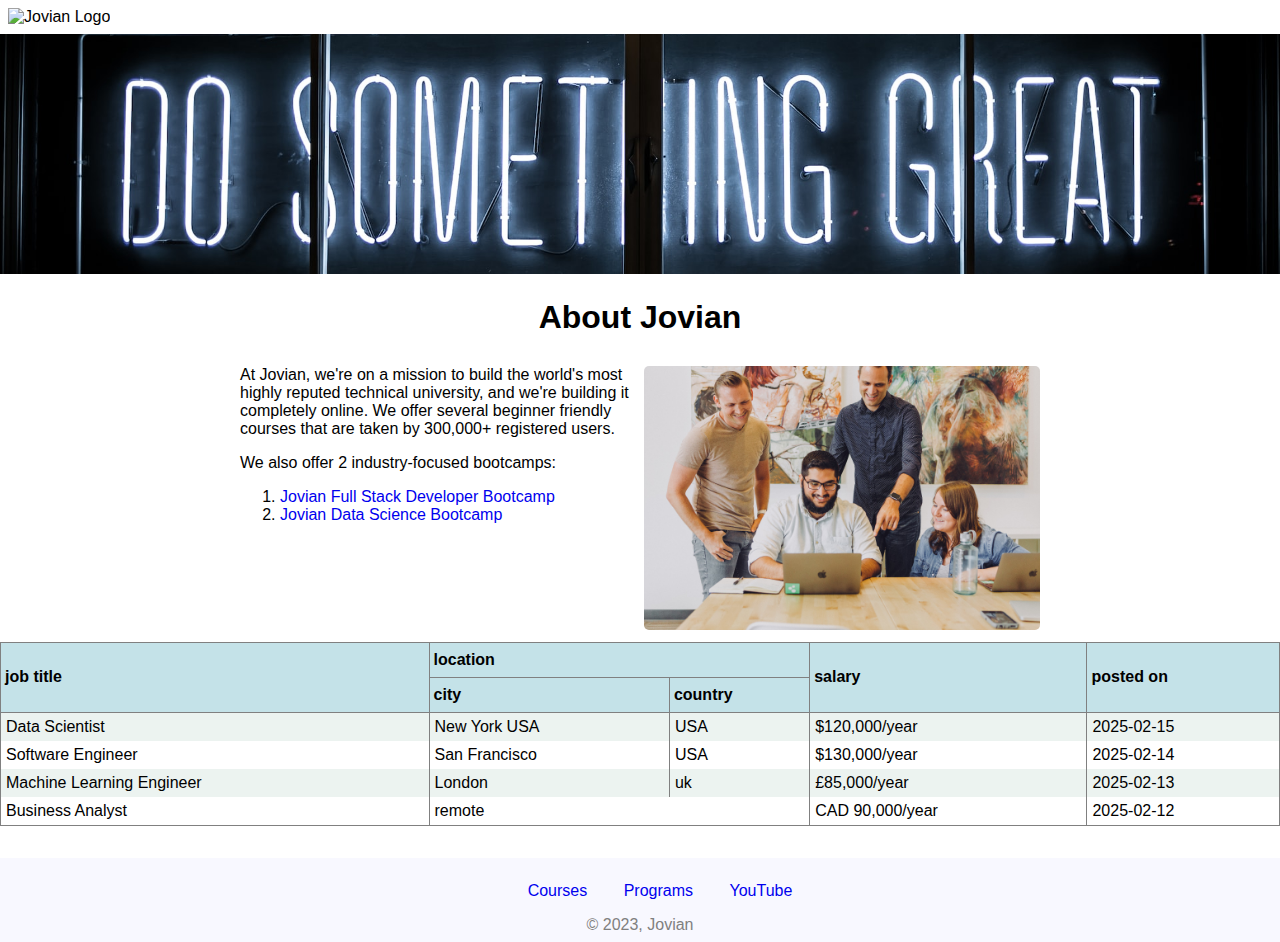
==== my-first-web-page/second/index.html @ a2f9879d "advanced css html" ====
<!DOCTYPE html>
<html lang="en">

<head>
    <title>
        My First Web Page
    </title>
    <link rel="stylesheet" href="styles.css">
</head>

<body>
    <div id="navbar">

        <img id="logo" alt="Jovian Logo" src="https://i.imgur.com/m1wXjqw.png" height="30" />
    </div>
    <img id="banner" src="banner.jpg" alt="Banner" height="240">
    <h1>
        About Jovian
    </h1>

    <div id="about">
        <div id="description">
            <p style="margin-top: 0;">
                At Jovian, we're on a mission to build
                the world's most highly reputed technical
                university, and we're building it completely
                online. We offer several beginner friendly
                courses that are taken by 300,000+ registered
                users.
            </p>
            <p>
                We also offer 2 industry-focused bootcamps:
            <ol>
                <li>
                    <a href="https://www.jovian.com/full-stack-developer-bootcamp">
                        Jovian Full Stack Developer Bootcamp
                    </a>
                </li>
                <li>
                    <a href="https://www.jovian.com/data-science-bootcamp">
                        Jovian Data Science Bootcamp
                    </a>
                </li>
            </ol>
            </p>
        </div>
        <div id="team">
            <img id="team-image" alt="Team" src="team.jpg">
        </div>
    </div>



<table  id="job-table">
    <tr id="table-header">
        <th rowspan="2">job title</th>
        <th colspan="2">location</th>
        <th rowspan="2">salary</th>
        <th rowspan="2">posted on</th>
    </tr>
    <tr id="table-header">
        <th>city</th>
        <th>country</th>
    </tr>
    <tr id="table-data">
       <td>Data Scientist</td> 		
       <td>New York USA</td>
       <td>USA</td>
       <td>$120,000/year</td>
       <td>	2025-02-15</td>
    </tr>
    <tr id="table-data">
        <td>Software Engineer</td> 		
        <td>San Francisco</td>
        <td>USA</td>
        <td>$130,000/year</td>
        <td>	2025-02-14</td>
     </tr>
     <tr id="table-data">
        <td>Machine Learning Engineer</td> 		
        <td>London</td>
        <td>uk</td>
        <td>£85,000/year</td>
        <td>	2025-02-13</td>
     </tr>
     <tr id="table-data">
        <td>Business Analyst</td> 		
        <td colspan="2">remote</td>
        <td>CAD 90,000/year</td>
        <td>	2025-02-12</td>
     </tr>
</table>
    
 

    

    <div id="footer">
        <ul id="footer-links">
            <li>
                <a href="https://jovian.com/learn" target="_blank">
                    Courses
                </a>
            </li>
            <li>
                <a href="https://jovian.com/learn" target="_blank">
                    Programs
                </a>
            </li>
            <li>
                <a href="https://youtube.com/@jovianhq" target="_blank">
                    YouTube
                </a>
            </li>
        </ul>
        <span class="copyright">© 2023, Jovian </span>
    </div>

</body>

</html>
---- my-first-web-page/second/styles.css ----
body {
  margin: 0;
  padding: 0;
  font-family: sans-serif;
}

a {
  text-decoration: none;
}

#navbar {
  padding: 8px;
  margin: 0;
}

#banner {
  object-fit: cover;
}


h1 {
    text-align: center;
}

#banner {
   width: 100%; 
}

#about {
  display: flex;
  max-width: 800px;
  margin: 0 auto;
  padding: 8px;
}

#description {
  width: 50%;
  padding-right: 8px;
}

#team {
  width: 50%;
}

#team-image {
  border-radius: 5px;
  width: 100%
}

.location {
  color: gray;  
  margin-bottom: 16px;
}

h2 {
  text-align: center;
}

#jobs {
  max-width: 800px;
  margin: 0 auto;
  padding: 0 8px;
}

h3 {
  margin-bottom: 4px;
  margin-top: 0;
}

.apply {
  float: right;
}

#footer {
  background-color: ghostwhite;
  padding: 8px;
  margin-top: 32px;
  text-align: center;
}

#footer-links {
  list-style: none;  
}

#footer-links li {
  display: inline;
  margin: 0 16px;
}

.copyright {
  color: gray;
}  

#job-table {
  width: 100%;
  border: 1px solid grey;
  border-collapse:collapse;
  text-align: left;
}
#job-table tr:nth-child(odd) {

  background-color: rgb(236, 243, 240);

}

#table-header th{
   border: 1px solid gray;
   padding: 8px 4px ;
   background-color: rgb(196, 226, 232);
}


#table-data td{
  border-left: 1px solid rgb(128, 128, 128);
  padding:5px 5px;
}
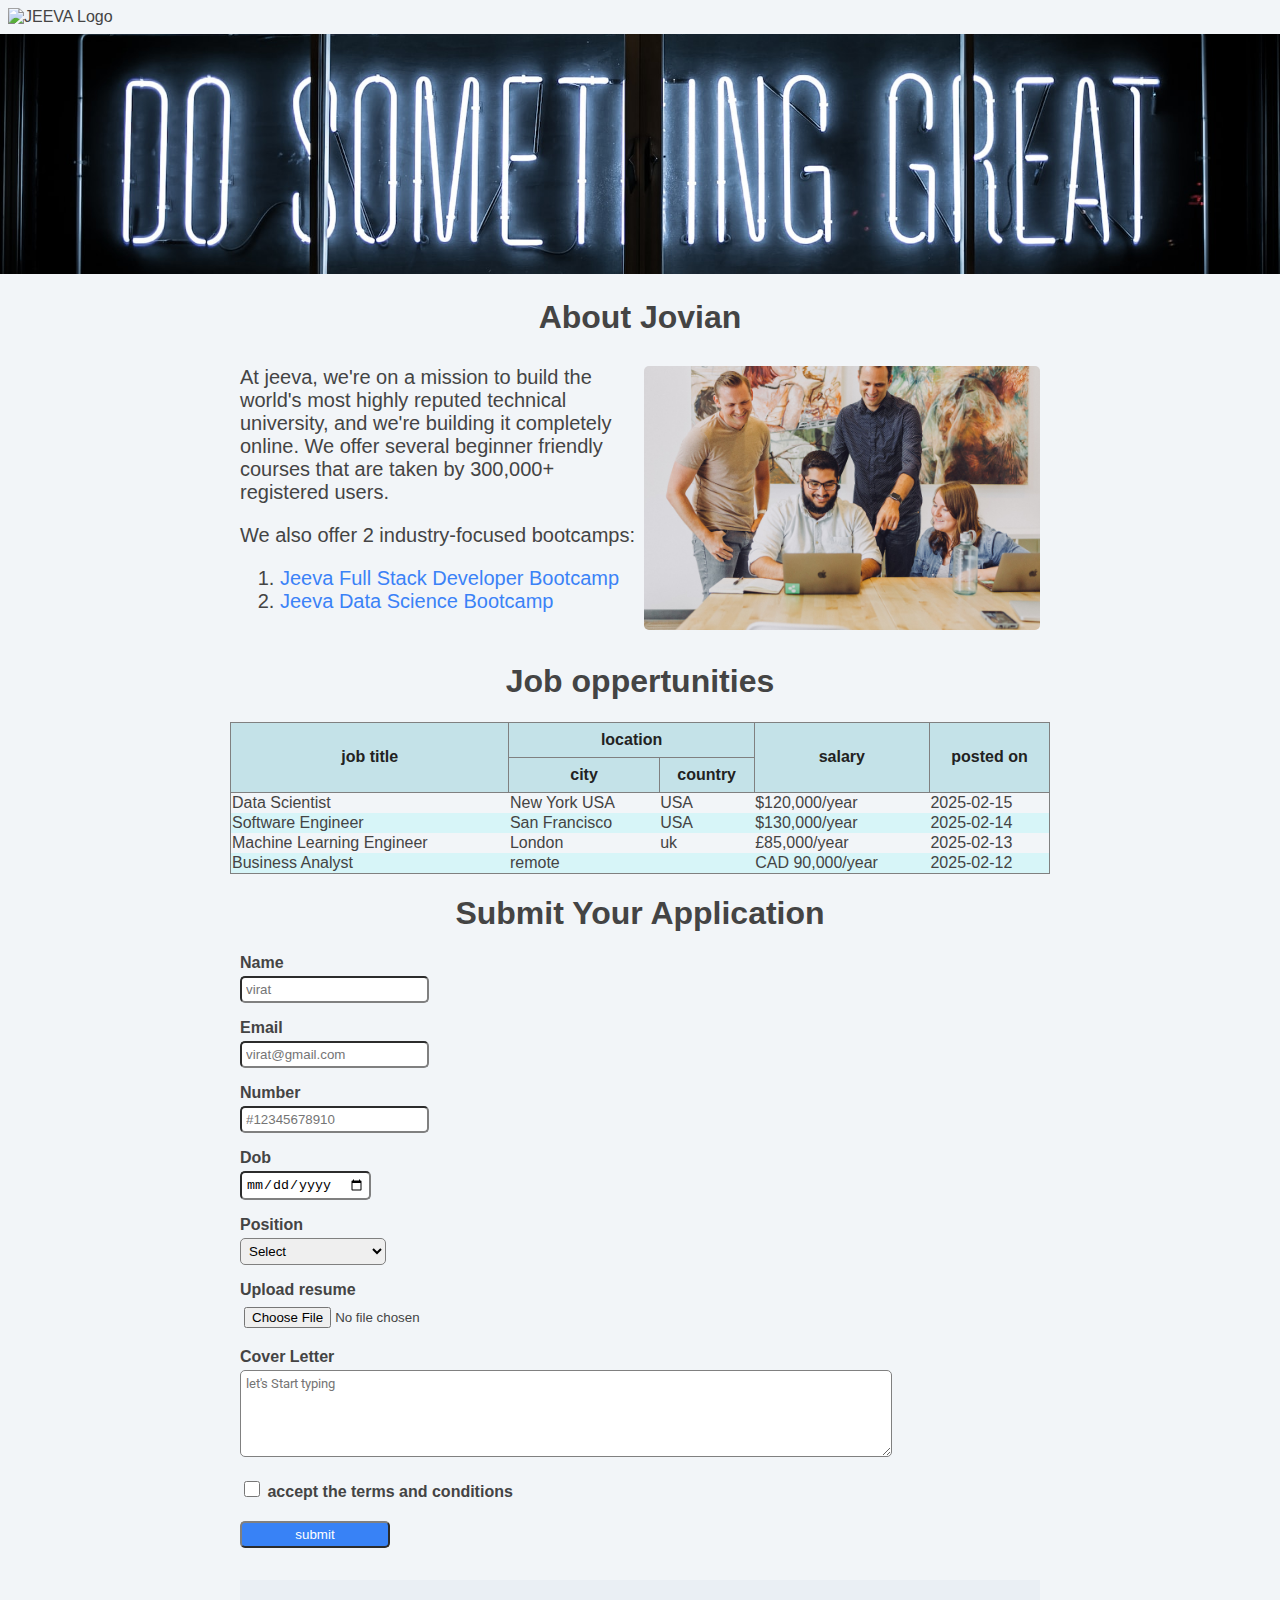
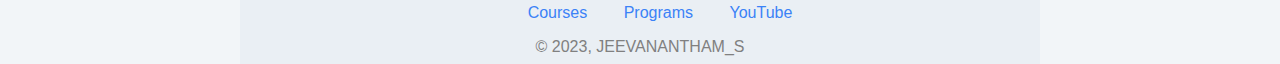
==== commit f98be02e: "learning" ====
--- a/my-first-web-page/second/index.html
+++ b/my-first-web-page/second/index.html
@@ -5,13 +5,16 @@
     <title>
         My First Web Page
     </title>
+    <link rel="preconnect" href="https://fonts.googleapis.com">
+    <link rel="preconnect" href="https://fonts.gstatic.com" crossorigin>
+    <link href="https://fonts.googleapis.com/css2?family=Inter:ital,opsz,wght@0,14..32,100..900;1,14..32,100..900&family=Roboto:ital,wght@0,100..900;1,100..900&display=swap" rel="stylesheet">
     <link rel="stylesheet" href="styles.css">
 </head>
 
 <body>
     <div id="navbar">
 
-        <img id="logo" alt="Jovian Logo" src="https://i.imgur.com/m1wXjqw.png" height="30" />
+        <img id="logo" alt="JEEVA Logo" src="https://images-platform.99static.com/XzzJBjIObP5KhDx9MUfD0ulacXo=/500x500/top/smart/99designs-contests-attachments/28/28810/attachment_28810462" height="30" />
     </div>
     <img id="banner" src="banner.jpg" alt="Banner" height="240">
     <h1>
@@ -21,7 +24,7 @@
     <div id="about">
         <div id="description">
             <p style="margin-top: 0;">
-                At Jovian, we're on a mission to build
+                At jeeva, we're on a mission to build
                 the world's most highly reputed technical
                 university, and we're building it completely
                 online. We offer several beginner friendly
@@ -32,13 +35,13 @@
                 We also offer 2 industry-focused bootcamps:
             <ol>
                 <li>
-                    <a href="https://www.jovian.com/full-stack-developer-bootcamp">
-                        Jovian Full Stack Developer Bootcamp
+                    <a href="https://www.youtube.com/watch?v=dX8396ZmSPk&t=27368s">
+                        Jeeva Full Stack Developer Bootcamp
                     </a>
                 </li>
                 <li>
-                    <a href="https://www.jovian.com/data-science-bootcamp">
-                        Jovian Data Science Bootcamp
+                    <a href="https://www.youtube.com/watch?v=dX8396ZmSPk&t=27368s">
+                        Jeeva Data Science Bootcamp
                     </a>
                 </li>
             </ol>
@@ -49,7 +52,7 @@
         </div>
     </div>
 
-
+<h1>Job oppertunities</h1>
 
 <table  id="job-table">
     <tr id="table-header">
@@ -91,6 +94,62 @@
      </tr>
 </table>
     
+
+<div id="application">
+    <h1>Submit Your Application </h1>
+    <form id="application-form">
+        <div  class="form-group">
+            <label for="name">Name</label><br>
+            <input type="text"  id="name"  name="name" placeholder="virat" required></div>
+            <div class="form-group">
+                <label for="email">Email</label><br>
+                <input type="text"  id="email"  name="email"  placeholder="virat@gmail.com" required></div>
+    
+                <div class="form-group">
+                    <label for="number">Number</label><br>
+                    <input type="number"  id="number" minlength="10" name="number"  placeholder="#12345678910" required></div>
+                      
+                    
+                    <div class="form-group">
+                        <label for="dob">Dob</label><br>
+                        <input type="date"  id="dob"  name="dob"    placeholder="15/09/2001" required></div>
+    
+                        <div class="form-group">
+                            <label for="postion">Position</label><br>
+                            <select type="text"  id="position"  name="position" required>
+                                <option value="">Select</option>
+                                <option value="Ai engineer">AI Engineer</option>
+                                <option value="Full Stack  developer">full-stack-developer</option>
+                                <option value="DataScientist">DataScientist</option>
+                                <option value="Ml Engineer">Ml Engineer</option>
+                            </select>
+                            </div>
+
+
+                             
+                    <div class="form-group">
+                        <label for="resume">Upload resume</label><br>
+                        <input type="file"  id="resume"  name="resume"  accept=".pdf,.doc,.docx"   required></div>
+
+
+                        <div class="form-group">
+                            <label for="cover">Cover Letter</label><br>
+                            <textarea type="text"  id="cover"  name="cover Letter"  rows="5"  placeholder="let's Start typing" required></textarea></div>
+        
+    
+    
+                                     
+                    <div class="form-group">
+                        <input type="checkbox"  id="checkbox"  name="terms" required>
+                        <label for="checdkbox">accept the terms and conditions</label></div>
+                      
+                        <div class="form-group">
+                            <input type="submit"    name="submit"  value="submit">
+                        
+    
+
+            </form>
+</div>
  
 
     
@@ -98,22 +157,22 @@
     <div id="footer">
         <ul id="footer-links">
             <li>
-                <a href="https://jovian.com/learn" target="_blank">
+                <a href="https://www.youtube.com/watch?v=dX8396ZmSPk&t=27368s" target="_blank">
                     Courses
                 </a>
             </li>
             <li>
-                <a href="https://jovian.com/learn" target="_blank">
+                <a href="https://www.youtube.com/watch?v=dX8396ZmSPk&t=27368s" target="_blank">
                     Programs
                 </a>
             </li>
             <li>
-                <a href="https://youtube.com/@jovianhq" target="_blank">
+                <a href="https://www.youtube.com/watch?v=dX8396ZmSPk&t=27368s" target="_blank">
                     YouTube
                 </a>
             </li>
         </ul>
-        <span class="copyright">© 2023, Jovian </span>
+        <span class="copyright">© 2023, JEEVANANTHAM_S </span>
     </div>
 
 </body>
--- a/my-first-web-page/second/styles.css
+++ b/my-first-web-page/second/styles.css
@@ -1,11 +1,19 @@
+html{
+  background-color: rgba(223, 231, 238,0.4);
+}
 body {
   margin: 0;
   padding: 0;
   font-family: sans-serif;
+  color: #444444;
 }
 
 a {
   text-decoration: none;
+  color: #3B82F7;
+}
+a:hover{
+  color:#a3beeb;
 }
 
 #navbar {
@@ -36,6 +44,7 @@
 #description {
   width: 50%;
   padding-right: 8px;
+  font-size: 1.25rem;
 }
 
 #team {
@@ -71,11 +80,55 @@
   float: right;
 }
 
+
+#application{
+  margin: 0 auto;
+  padding:0 8px;
+  max-width: 800px;
+}
+.form-group{
+  margin-top: 16px;
+}
+#application-form label{
+  font-weight: 800;
+}
+
+.form-group  input[type="submit"] {
+  background-color: #3882F6;
+  color:white;
+  font-weight: 500;
+  cursor:pointer;
+  width:150px;
+
+}
+
+#application-form input,select,textarea{
+  padding: 4px;
+ font-size: 1.25 rem;
+ margin-top: 4px;
+ border-radius: 5px;
+ border-color: gray;
+
+}
+
+.form-group input[type="checkbox"]{
+  height: 16px;
+  width: 16px;
+}
+
+
+#application-form textarea{
+  padding: 5px;
+  width: 80%;
+  font-family: Roboto;
+}
+
 #footer {
-  background-color: ghostwhite;
+
   padding: 8px;
   margin-top: 32px;
   text-align: center;
+  background-color: rgba(223, 231, 238,0.4);
 }
 
 #footer-links {
@@ -89,17 +142,23 @@
 
 .copyright {
   color: gray;
+  font-size: 0.875 rem;
 }  
 
 #job-table {
-  width: 100%;
+  width: 820px;
+  margin: 0 auto;
+  padding: 8px;
   border: 1px solid grey;
+  align-items: center;
   border-collapse:collapse;
+
   text-align: left;
 }
-#job-table tr:nth-child(odd) {
 
-  background-color: rgb(236, 243, 240);
+#job-table tr:nth-child(even) {
+
+  background-color:rgb(215, 245, 248);
 
 }
 
@@ -107,13 +166,32 @@
    border: 1px solid gray;
    padding: 8px 4px ;
    background-color: rgb(196, 226, 232);
-}
+   text-align: center;
+   color:#222222;
 
 
 #table-data td{
-  border-left: 1px solid rgb(128, 128, 128);
+  border: 1px solid rgb(128, 128, 128);
   padding:5px 5px;
 }
 
  
+h1, h2, h3, h4, h5, h6 {
+  font-family: 'Inter', sans-serif;
+  font-weight: 500;
+  color:#222222;
+}
+h1{font-size: 2.5rem;}
 
+h2{
+  font-size: 2 rem;
+}
+h3{font-size: 1.75rem;}
+h4{font-size: 1.5rem;}
+h5{font-size: 1.25;}
+h6{font-size: 1;}
+
+body {
+  font-family: 'Roboto', sans-serif;
+  font-size: 16px;
+}
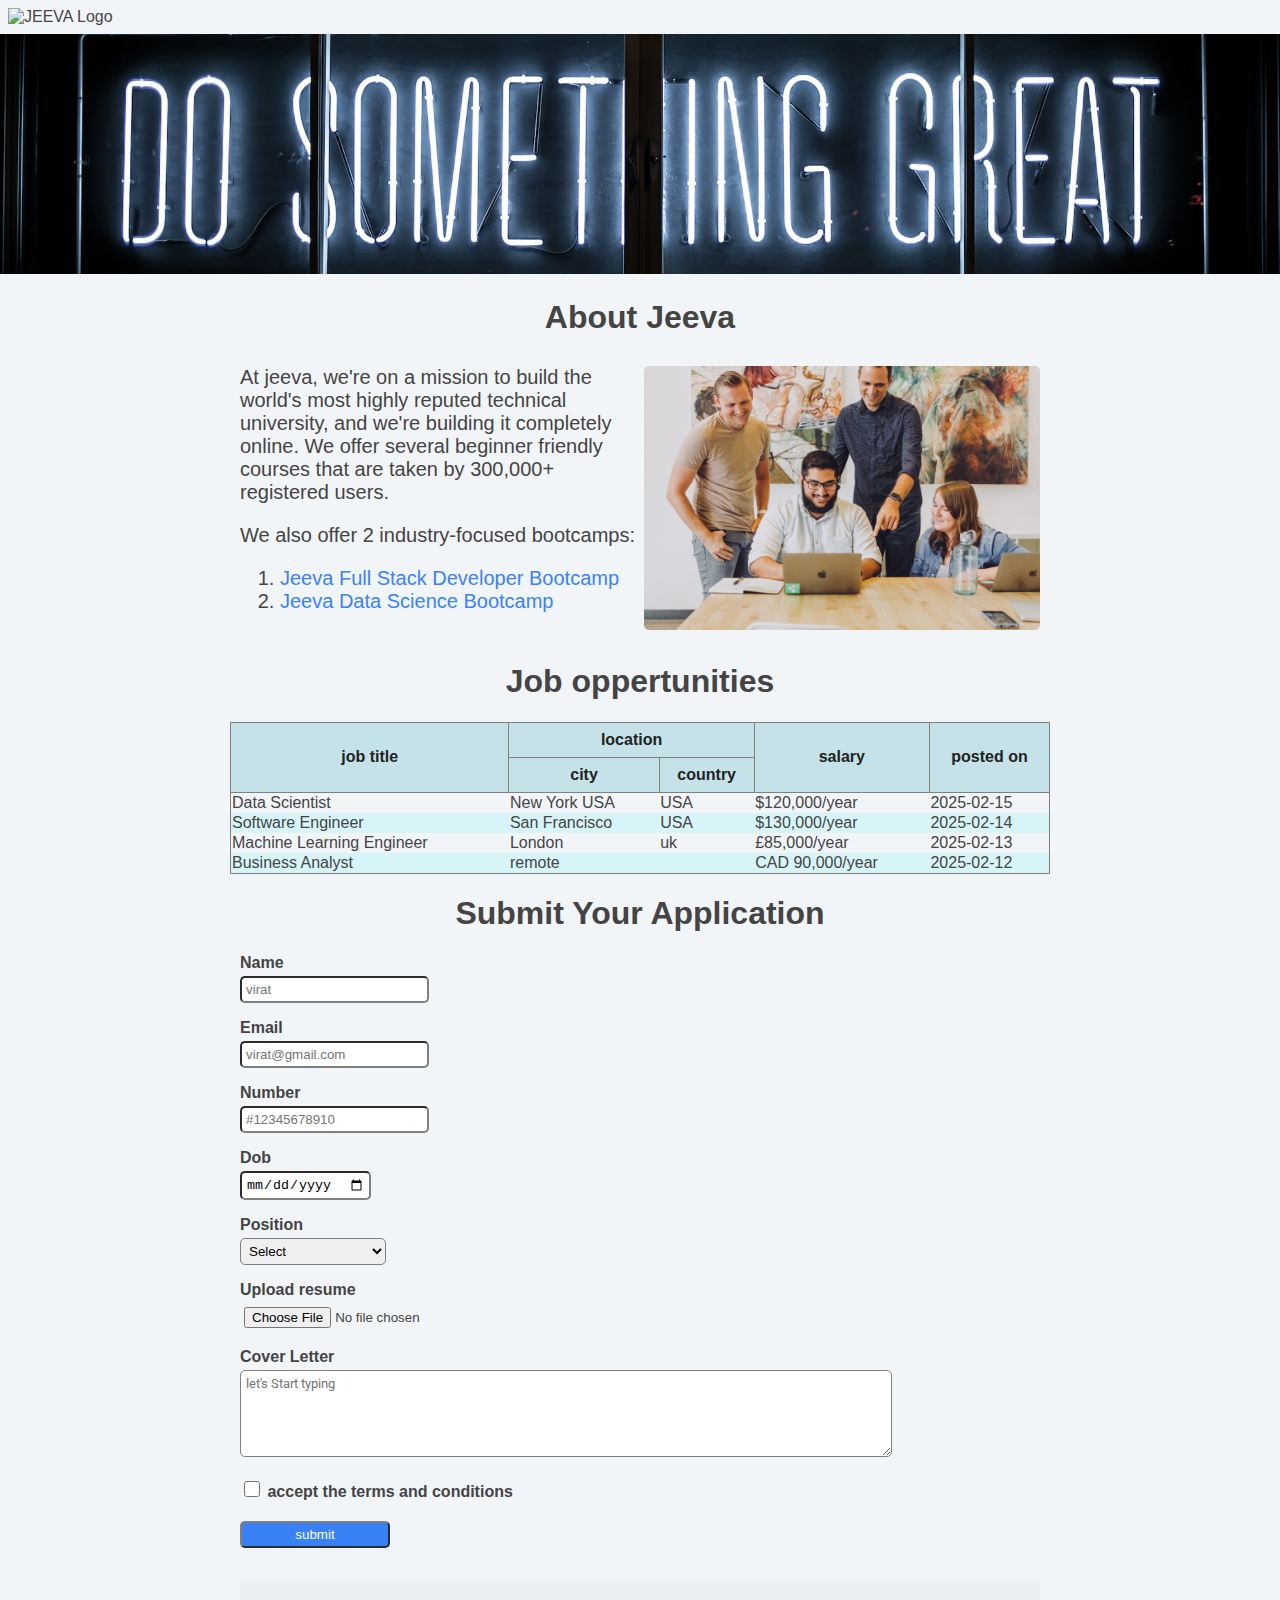
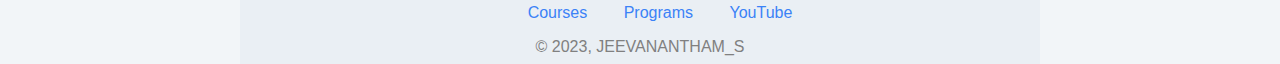
==== commit 66e74092: "small change" ====
--- a/my-first-web-page/second/index.html
+++ b/my-first-web-page/second/index.html
@@ -18,7 +18,7 @@
     </div>
     <img id="banner" src="banner.jpg" alt="Banner" height="240">
     <h1>
-        About Jovian
+        About Jeeva
     </h1>
 
     <div id="about">
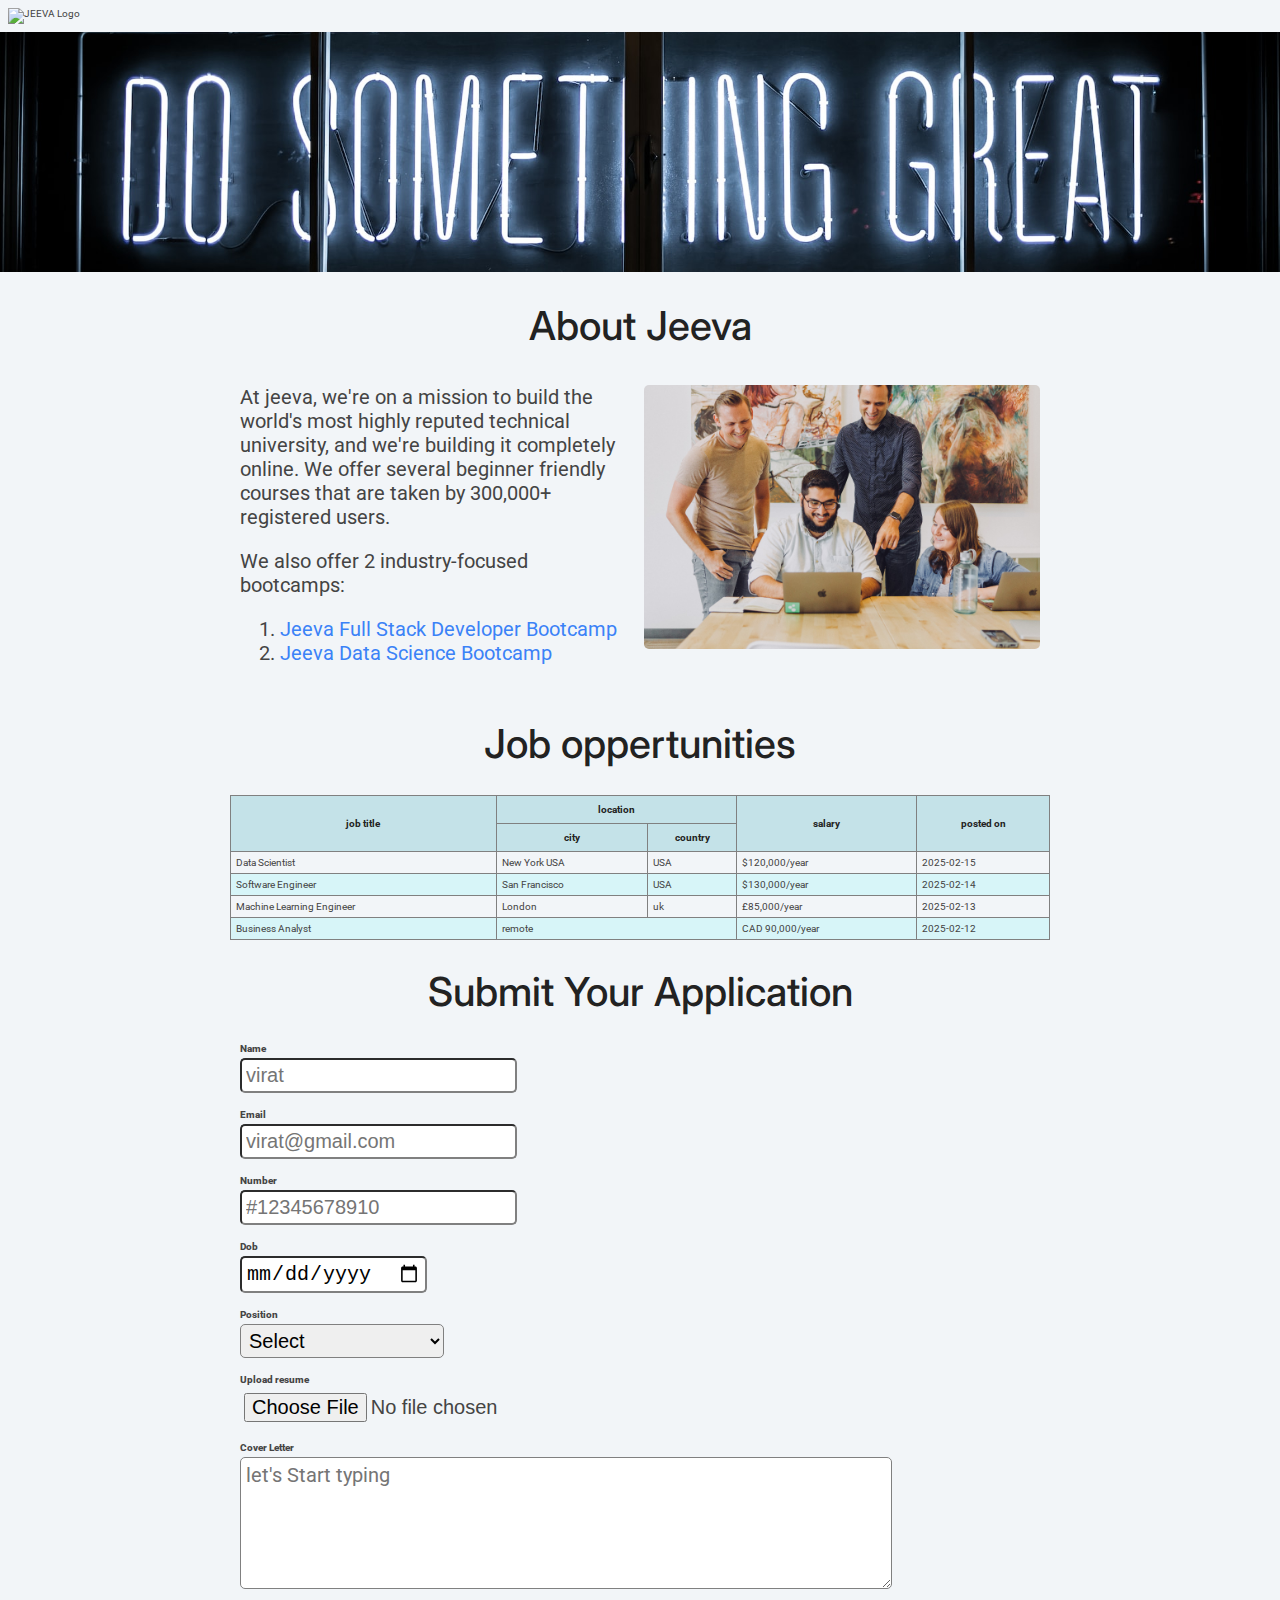
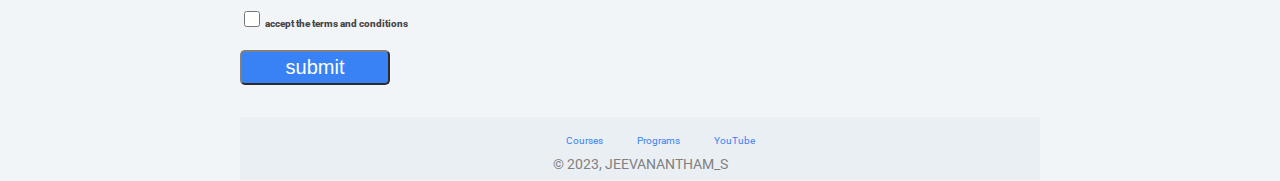
==== commit 6cbfaec4: "learning css" ====
--- a/my-first-web-page/second/index.html
+++ b/my-first-web-page/second/index.html
@@ -2,15 +2,16 @@
 <html lang="en">
 
 <head>
-    <title>
-        My First Web Page
-    </title>
+    <title>First Web</title> <!-- This is the actual page title -->
+    <meta property="og:title" content="First Web"> <!-- This is for social media -->
+    <meta name="viewport" content="width=device-width,initial-scale=1">
+    <link rel="icon" href="https://images-platform.99static.com/XzzJBjIObP5KhDx9MUfD0ulacXo=/500x500/top/smart/99designs-contests-attachments/28/28810/attachment_28810462" type="image/x-icon">
     <link rel="preconnect" href="https://fonts.googleapis.com">
     <link rel="preconnect" href="https://fonts.gstatic.com" crossorigin>
-    <link href="https://fonts.googleapis.com/css2?family=Inter:ital,opsz,wght@0,14..32,100..900;1,14..32,100..900&family=Roboto:ital,wght@0,100..900;1,100..900&display=swap" rel="stylesheet">
+    <link href="https://fonts.googleapis.com/css2?family=Inter:wght@100..900&family=Roboto:wght@100..900&display=swap" rel="stylesheet">
     <link rel="stylesheet" href="styles.css">
-</head>
-
+  </head>
+  
 <body>
     <div id="navbar">
 
--- a/my-first-web-page/second/styles.css
+++ b/my-first-web-page/second/styles.css
@@ -1,6 +1,7 @@
-html{
-  background-color: rgba(223, 231, 238,0.4);
-}
+html {
+  background-color: rgba(223, 231, 238, 0.4);
+}
+
 body {
   margin: 0;
   padding: 0;
@@ -12,8 +13,8 @@
   text-decoration: none;
   color: #3B82F7;
 }
-a:hover{
-  color:#a3beeb;
+a:hover {
+  color: #a3beeb;
 }
 
 #navbar {
@@ -25,13 +26,12 @@
   object-fit: cover;
 }
 
-
 h1 {
-    text-align: center;
+  text-align: center;
 }
 
 #banner {
-   width: 100%; 
+  width: 100%;
 }
 
 #about {
@@ -53,11 +53,11 @@
 
 #team-image {
   border-radius: 5px;
-  width: 100%
+  width: 100%;
 }
 
 .location {
-  color: gray;  
+  color: gray;
   margin-bottom: 16px;
 }
 
@@ -80,59 +80,56 @@
   float: right;
 }
 
-
-#application{
-  margin: 0 auto;
-  padding:0 8px;
+#application {
+  margin: 0 auto;
+  padding: 0 8px;
   max-width: 800px;
 }
-.form-group{
+
+.form-group {
   margin-top: 16px;
 }
-#application-form label{
+
+#application-form label {
   font-weight: 800;
 }
 
-.form-group  input[type="submit"] {
+.form-group input[type="submit"] {
   background-color: #3882F6;
-  color:white;
+  color: white;
   font-weight: 500;
-  cursor:pointer;
-  width:150px;
-
-}
-
-#application-form input,select,textarea{
+  cursor: pointer;
+  width: 150px;
+}
+
+#application-form input, select, textarea {
   padding: 4px;
- font-size: 1.25 rem;
- margin-top: 4px;
- border-radius: 5px;
- border-color: gray;
-
-}
-
-.form-group input[type="checkbox"]{
+  font-size: 1.25rem;
+  margin-top: 4px;
+  border-radius: 5px;
+  border-color: gray;
+}
+
+.form-group input[type="checkbox"] {
   height: 16px;
   width: 16px;
 }
 
-
-#application-form textarea{
+#application-form textarea {
   padding: 5px;
   width: 80%;
   font-family: Roboto;
 }
 
 #footer {
-
   padding: 8px;
   margin-top: 32px;
   text-align: center;
-  background-color: rgba(223, 231, 238,0.4);
+  background-color: rgba(223, 231, 238, 0.4);
 }
 
 #footer-links {
-  list-style: none;  
+  list-style: none;
 }
 
 #footer-links li {
@@ -142,8 +139,8 @@
 
 .copyright {
   color: gray;
-  font-size: 0.875 rem;
-}  
+  font-size: 0.875rem;
+}
 
 #job-table {
   width: 820px;
@@ -151,47 +148,55 @@
   padding: 8px;
   border: 1px solid grey;
   align-items: center;
-  border-collapse:collapse;
-
+  border-collapse: collapse;
   text-align: left;
 }
 
 #job-table tr:nth-child(even) {
-
-  background-color:rgb(215, 245, 248);
-
-}
-
-#table-header th{
-   border: 1px solid gray;
-   padding: 8px 4px ;
-   background-color: rgb(196, 226, 232);
-   text-align: center;
-   color:#222222;
-
-
-#table-data td{
+  background-color: rgb(215, 245, 248);
+}
+
+#table-header th {
+  border: 1px solid gray;
+  padding: 8px 4px;
+  background-color: rgb(196, 226, 232);
+  text-align: center;
+  color: #222222;
+} /* Added missing closing bracket */
+
+#table-data td {
   border: 1px solid rgb(128, 128, 128);
-  padding:5px 5px;
-}
-
- 
+  padding: 5px 5px;
+}
+
 h1, h2, h3, h4, h5, h6 {
   font-family: 'Inter', sans-serif;
   font-weight: 500;
-  color:#222222;
-}
-h1{font-size: 2.5rem;}
-
-h2{
-  font-size: 2 rem;
-}
-h3{font-size: 1.75rem;}
-h4{font-size: 1.5rem;}
-h5{font-size: 1.25;}
-h6{font-size: 1;}
+  color: #222222;
+}
+
+h1 { font-size: 2.5rem; }
+h2 { font-size: 2rem; } /* Fixed spacing */
+h3 { font-size: 1.75rem; }
+h4 { font-size: 1.5rem; }
+h5 { font-size: 1.25rem; } /* Added "rem" */
+h6 { font-size: 1rem; } /* Added "rem" */
 
 body {
   font-family: 'Roboto', sans-serif;
   font-size: 16px;
 }
+
+
+@media screen  and (min-width:400px) and (max-width:700px){
+  body {background-color:yellow;}
+  
+}
+
+
+@media screen  and (orientation:landscape){
+  body{
+    font-size:10px;
+  }
+  
+}